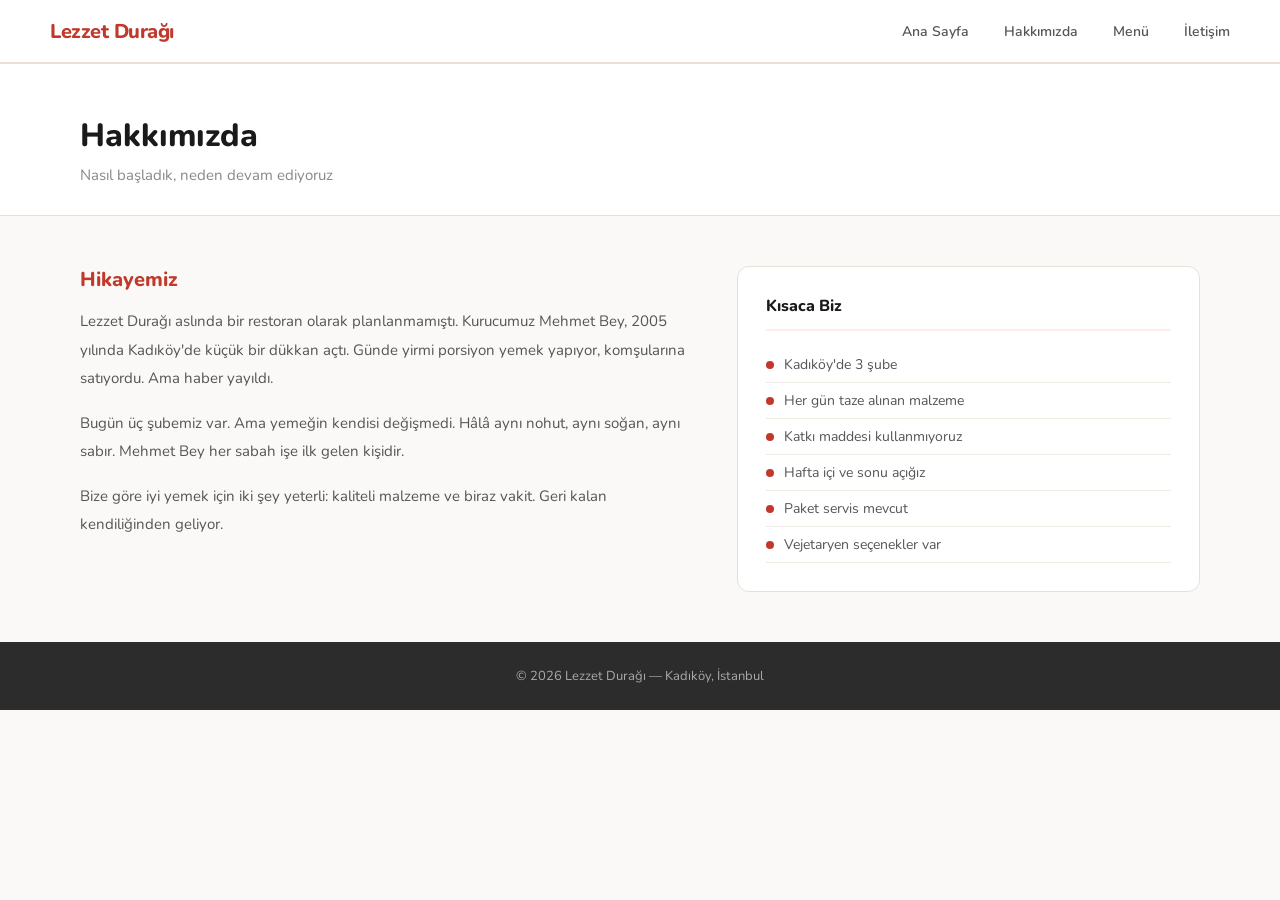
==== hakkimizda.html @ c31fa02e "proje ilk yükleme" ====
<!DOCTYPE html>
<html lang="tr">
<head>
    <meta charset="UTF-8">
    <meta name="viewport" content="width=device-width, initial-scale=1.0">
    <title>Lezzet Durağı — Hakkımızda</title>
    <link rel="stylesheet" href="style.css">
</head>
<body>

    <nav>
        <a href="index.html" class="logo">Lezzet Durağı</a>
        <ul>
            <li><a href="index.html">Ana Sayfa</a></li>
            <li><a href="hakkimizda.html">Hakkımızda</a></li>
            <li><a href="menu.html">Menü</a></li>
            <li><a href="iletisim.html">İletişim</a></li>
        </ul>
    </nav>

    <div class="sayfa-ust">
        <h2>Hakkımızda</h2>
        <p>Nasıl başladık, neden devam ediyoruz</p>
    </div>

    <!-- LAYOUT 3: Sol yazı, sağ bilgi kutusu -->
    <section class="hakkimizda-icerik">
        <div class="hakkimizda-sol">
            <h3>Hikayemiz</h3>
            <p>Lezzet Durağı aslında bir restoran olarak planlanmamıştı. Kurucumuz Mehmet Bey, 2005 yılında Kadıköy'de küçük bir dükkan açtı. Günde yirmi porsiyon yemek yapıyor, komşularına satıyordu. Ama haber yayıldı.</p>
            <p>Bugün üç şubemiz var. Ama yemeğin kendisi değişmedi. Hâlâ aynı nohut, aynı soğan, aynı sabır. Mehmet Bey her sabah işe ilk gelen kişidir.</p>
            <p>Bize göre iyi yemek için iki şey yeterli: kaliteli malzeme ve biraz vakit. Geri kalan kendiliğinden geliyor.</p>
        </div>

        <div class="hakkimizda-sag">
            <h4>Kısaca Biz</h4>
            <ul>
                <li>Kadıköy'de 3 şube</li>
                <li>Her gün taze alınan malzeme</li>
                <li>Katkı maddesi kullanmıyoruz</li>
                <li>Hafta içi ve sonu açığız</li>
                <li>Paket servis mevcut</li>
                <li>Vejetaryen seçenekler var</li>
            </ul>
        </div>
    </section>

    <footer>
        <p>© 2026 Lezzet Durağı — Kadıköy, İstanbul</p>
    </footer>

</body>
</html>
---- style.css ----
@import url('https://fonts.googleapis.com/css2?family=Nunito:wght@400;600;700;800&display=swap');

* {
    margin: 0;
    padding: 0;
    box-sizing: border-box;
}

body {
    font-family: 'Nunito', sans-serif;
    background-color: #faf9f7;
    color: #2c2c2c;
}

/* NAVİGASYON */
nav {
    background-color: #fff;
    border-bottom: 2px solid #e8e0d5;
    padding: 0 50px;
    display: flex;
    justify-content: space-between;
    align-items: center;
    height: 64px;
}

.logo {
    font-size: 20px;
    font-weight: 800;
    color: #c0392b;
    text-decoration: none;
    letter-spacing: -0.5px;
}

nav ul {
    list-style: none;
    display: flex;
    gap: 35px;
}

nav ul li a {
    color: #555;
    text-decoration: none;
    font-size: 14px;
    font-weight: 600;
}

nav ul li a:hover {
    color: #c0392b;
}

/* FOOTER */
footer {
    background-color: #2c2c2c;
    color: #aaa;
    text-align: center;
    padding: 25px;
    font-size: 13px;
}

/* GENEL BUTON */
.btn {
    background-color: #c0392b;
    color: #fff;
    padding: 11px 26px;
    border: none;
    font-family: 'Nunito', sans-serif;
    font-size: 14px;
    font-weight: 700;
    cursor: pointer;
    text-decoration: none;
    display: inline-block;
    border-radius: 6px;
}

.btn:hover {
    background-color: #a93226;
}

/* ===================== */
/*      ANA SAYFA        */
/* ===================== */

.hero {
    display: flex;
    align-items: center;
    gap: 60px;
    padding: 70px 80px;
    background-color: #fff;
    border-bottom: 1px solid #e8e0d5;
}

.hero-yazi {
    flex: 1;
}

.hero-yazi span {
    display: inline-block;
    background-color: #fdecea;
    color: #c0392b;
    font-size: 12px;
    font-weight: 700;
    padding: 4px 12px;
    border-radius: 20px;
    margin-bottom: 18px;
    letter-spacing: 1px;
    text-transform: uppercase;
}

.hero-yazi h1 {
    font-size: 42px;
    font-weight: 800;
    line-height: 1.2;
    margin-bottom: 18px;
    color: #1a1a1a;
}

.hero-yazi p {
    font-size: 16px;
    color: #666;
    line-height: 1.8;
    margin-bottom: 28px;
    max-width: 420px;
}

.hero-gorsel {
    flex: 1;
    background-color: #fdecea;
    border-radius: 16px;
    height: 320px;
    display: flex;
    align-items: center;
    justify-content: center;
    font-size: 100px;
}

/* BİLGİ BANDI */
.bilgi-bandi {
    display: flex;
    background-color: #c0392b;
    color: white;
}

.bilgi-bandi .bilgi-item {
    flex: 1;
    padding: 28px 20px;
    text-align: center;
    border-right: 1px solid rgba(255,255,255,0.2);
}

.bilgi-bandi .bilgi-item:last-child {
    border-right: none;
}

.bilgi-bandi .bilgi-item strong {
    display: block;
    font-size: 22px;
    font-weight: 800;
    margin-bottom: 4px;
}

.bilgi-bandi .bilgi-item span {
    font-size: 13px;
    opacity: 0.85;
}

/* ÖNE ÇIKAN YEMEKLER */
.one-cikan {
    padding: 50px 80px;
    background-color: #faf9f7;
    border-bottom: 1px solid #e8e0d5;
}

.one-cikan-baslik {
    display: flex;
    justify-content: space-between;
    align-items: center;
    margin-bottom: 24px;
}

.one-cikan-baslik h2 {
    font-size: 22px;
    font-weight: 800;
    color: #1a1a1a;
}

.btn-link {
    color: #c0392b;
    text-decoration: none;
    font-size: 14px;
    font-weight: 700;
}

.btn-link:hover {
    text-decoration: underline;
}

.one-yemekler {
    display: flex;
    gap: 16px;
}

.one-yemek {
    flex: 1;
    background-color: #fff;
    border: 1px solid #e8e0d5;
    border-radius: 8px;
    padding: 20px;
}

.one-yemek-ust {
    display: flex;
    justify-content: space-between;
    align-items: center;
    margin-bottom: 8px;
}

.one-yemek-ust h3 {
    font-size: 15px;
    font-weight: 700;
    color: #1a1a1a;
}

.one-yemek-ust span {
    font-size: 15px;
    font-weight: 800;
    color: #c0392b;
}

.one-yemek p {
    font-size: 13px;
    color: #888;
    line-height: 1.6;
}

/* TANITIM */
.tanitim {
    display: flex;
    gap: 60px;
    align-items: center;
    padding: 60px 80px;
    background-color: #fff;
    border-bottom: 1px solid #e8e0d5;
}

.tanitim-yazi {
    flex: 1;
}

.tanitim-yazi h2 {
    font-size: 28px;
    font-weight: 800;
    color: #1a1a1a;
    line-height: 1.3;
    margin-bottom: 18px;
}

.tanitim-yazi p {
    font-size: 15px;
    color: #666;
    line-height: 1.8;
    margin-bottom: 14px;
}

.tanitim-yazi .btn-link {
    display: inline-block;
    margin-top: 6px;
}

.tanitim-alinti {
    flex: 1;
    background-color: #faf9f7;
    border-left: 4px solid #c0392b;
    padding: 30px;
    border-radius: 0 8px 8px 0;
}

.tanitim-alinti blockquote {
    font-size: 17px;
    color: #333;
    line-height: 1.7;
    font-style: italic;
    margin-bottom: 16px;
}

.tanitim-alinti cite {
    font-size: 13px;
    color: #999;
    font-style: normal;
    font-weight: 700;
}

/* REZERVASYON BANDI */
.rezervasyon-bandi {
    display: flex;
    justify-content: space-between;
    align-items: center;
    padding: 30px 80px;
    background-color: #fdecea;
    border-top: 1px solid #e8e0d5;
    border-bottom: 1px solid #e8e0d5;
}

.rezervasyon-bandi strong {
    display: block;
    font-size: 16px;
    font-weight: 800;
    color: #1a1a1a;
    margin-bottom: 4px;
}

.rezervasyon-bandi p {
    font-size: 14px;
    color: #666;
}

/* ===================== */
/*    HAKKIMIZDA          */
/* ===================== */

.sayfa-ust {
    padding: 50px 80px 30px;
    background-color: #fff;
    border-bottom: 1px solid #e8e0d5;
}

.sayfa-ust h2 {
    font-size: 32px;
    font-weight: 800;
    color: #1a1a1a;
    margin-bottom: 8px;
}

.sayfa-ust p {
    color: #888;
    font-size: 15px;
}

.hakkimizda-icerik {
    display: flex;
    gap: 50px;
    padding: 50px 80px;
    align-items: flex-start;
    background-color: #faf9f7;
}

.hakkimizda-sol {
    flex: 3;
}

.hakkimizda-sol h3 {
    font-size: 20px;
    font-weight: 800;
    color: #c0392b;
    margin-bottom: 14px;
}

.hakkimizda-sol p {
    font-size: 15px;
    color: #555;
    line-height: 1.9;
    margin-bottom: 16px;
}

.hakkimizda-sag {
    flex: 2;
    background-color: #fff;
    border: 1px solid #e8e0d5;
    border-radius: 12px;
    padding: 28px;
}

.hakkimizda-sag h4 {
    font-size: 16px;
    font-weight: 800;
    color: #1a1a1a;
    margin-bottom: 16px;
    padding-bottom: 12px;
    border-bottom: 2px solid #fdecea;
}

.hakkimizda-sag ul {
    list-style: none;
}

.hakkimizda-sag ul li {
    font-size: 14px;
    color: #555;
    padding: 8px 0;
    border-bottom: 1px solid #f0ebe4;
    display: flex;
    align-items: center;
    gap: 10px;
}

.hakkimizda-sag ul li::before {
    content: '';
    display: inline-block;
    width: 8px;
    height: 8px;
    background-color: #c0392b;
    border-radius: 50%;
    flex-shrink: 0;
}

/* ===================== */
/*         MENÜ          */
/* ===================== */

.menu-ust {
    display: flex;
    justify-content: space-between;
    align-items: center;
    padding: 40px 80px 20px;
    background-color: #fff;
    border-bottom: 1px solid #e8e0d5;
}

.menu-ust h2 {
    font-size: 32px;
    font-weight: 800;
    color: #1a1a1a;
}

.menu-ust p {
    font-size: 14px;
    color: #888;
}

.menu-icerik {
    padding: 40px 80px;
    background-color: #faf9f7;
}

.menu-kategori {
    margin-bottom: 40px;
}

.menu-kategori h3 {
    font-size: 15px;
    font-weight: 800;
    color: #c0392b;
    text-transform: uppercase;
    letter-spacing: 1px;
    margin-bottom: 16px;
    padding-bottom: 10px;
    border-bottom: 2px solid #fdecea;
}

.menu-satirlar {
    display: flex;
    flex-direction: column;
    gap: 2px;
}

.menu-satir {
    display: flex;
    justify-content: space-between;
    align-items: center;
    background-color: #fff;
    padding: 16px 20px;
    border: 1px solid #e8e0d5;
    border-radius: 8px;
}

.menu-satir:hover {
    border-color: #c0392b;
}

.menu-satir-sol h4 {
    font-size: 15px;
    font-weight: 700;
    color: #1a1a1a;
    margin-bottom: 3px;
}

.menu-satir-sol p {
    font-size: 13px;
    color: #999;
}

.menu-satir-fiyat {
    font-size: 16px;
    font-weight: 800;
    color: #c0392b;
    white-space: nowrap;
}

/* ===================== */
/*      İLETİŞİM         */
/* ===================== */

.iletisim-icerik {
    display: flex;
    gap: 40px;
    padding: 50px 80px;
    background-color: #faf9f7;
    align-items: flex-start;
}

.iletisim-form {
    flex: 2;
    background-color: #fff;
    border: 1px solid #e8e0d5;
    border-radius: 12px;
    padding: 36px;
}

.iletisim-form h3 {
    font-size: 20px;
    font-weight: 800;
    margin-bottom: 24px;
    color: #1a1a1a;
}

.form-grup {
    display: flex;
    gap: 16px;
}

.form-grup > div {
    flex: 1;
}

.iletisim-form label {
    display: block;
    font-size: 13px;
    font-weight: 700;
    color: #444;
    margin-bottom: 6px;
}

.iletisim-form input,
.iletisim-form textarea,
.iletisim-form select {
    width: 100%;
    padding: 10px 14px;
    margin-bottom: 16px;
    border: 1px solid #ddd;
    border-radius: 6px;
    font-family: 'Nunito', sans-serif;
    font-size: 14px;
    color: #333;
    background-color: #faf9f7;
}

.iletisim-form input:focus,
.iletisim-form textarea:focus,
.iletisim-form select:focus {
    outline: none;
    border-color: #c0392b;
    background-color: #fff;
}

.iletisim-form textarea {
    height: 110px;
    resize: vertical;
}

.iletisim-bilgiler {
    flex: 1;
    display: flex;
    flex-direction: column;
    gap: 16px;
}

.bilgi-satir {
    background-color: #fff;
    border: 1px solid #e8e0d5;
    border-radius: 10px;
    padding: 20px;
}

.bilgi-satir strong {
    display: block;
    font-size: 13px;
    font-weight: 800;
    color: #c0392b;
    margin-bottom: 6px;
    text-transform: uppercase;
    letter-spacing: 0.5px;
}

.bilgi-satir p {
    font-size: 14px;
    color: #555;
    line-height: 1.7;
}
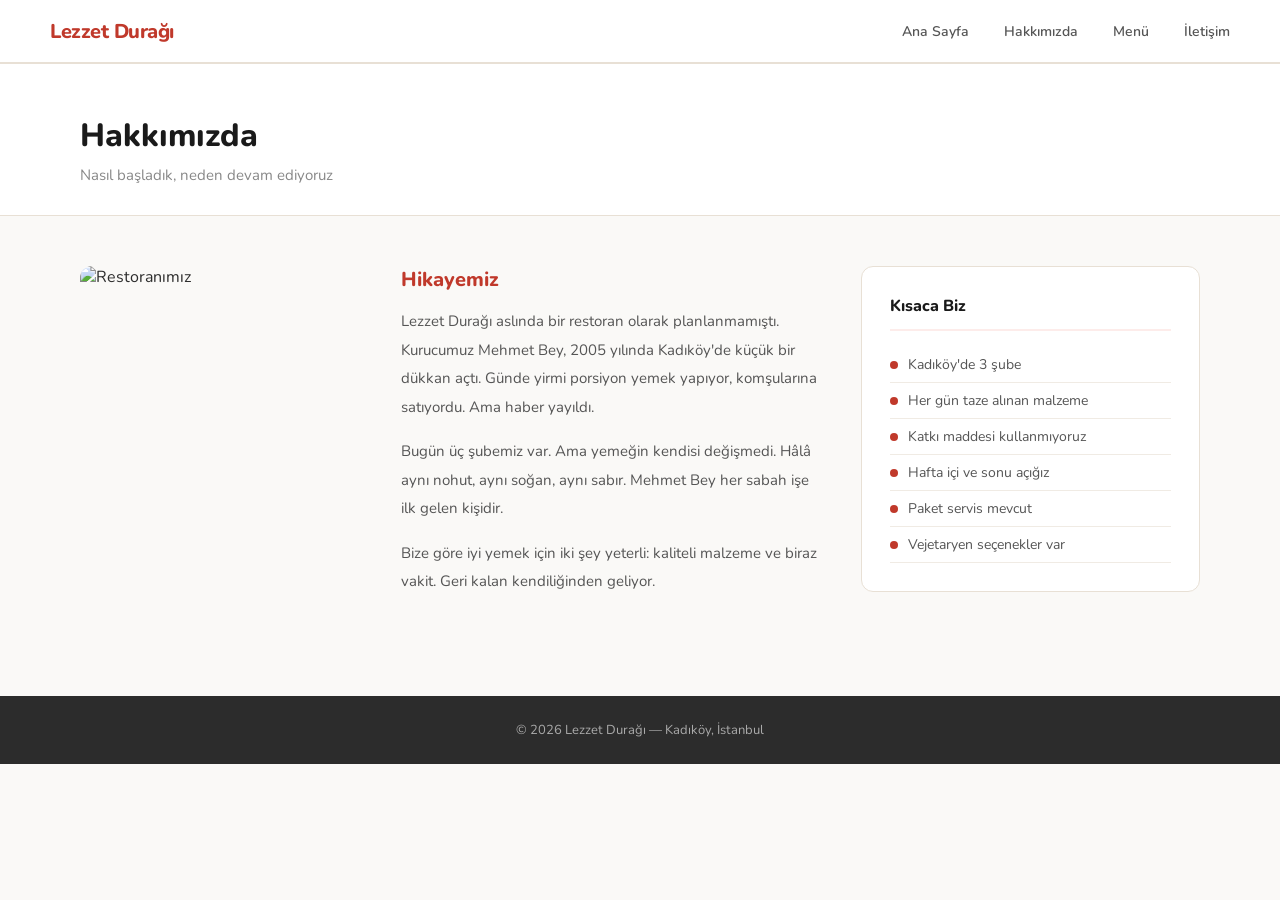
==== commit d204042f: "proje eksikleri giderildi" ====
--- a/hakkimizda.html
+++ b/hakkimizda.html
@@ -23,8 +23,12 @@
         <p>Nasıl başladık, neden devam ediyoruz</p>
     </div>
 
-    <!-- LAYOUT 3: Sol yazı, sağ bilgi kutusu -->
     <section class="hakkimizda-icerik">
+
+        <div class="hakkimizda-foto">
+            <img src="https://images.unsplash.com/photo-1555396273-367ea4eb4db5?auto=format&fit=crop&w=800&q=80" alt="Restoranımız">
+        </div>
+
         <div class="hakkimizda-sol">
             <h3>Hikayemiz</h3>
             <p>Lezzet Durağı aslında bir restoran olarak planlanmamıştı. Kurucumuz Mehmet Bey, 2005 yılında Kadıköy'de küçük bir dükkan açtı. Günde yirmi porsiyon yemek yapıyor, komşularına satıyordu. Ama haber yayıldı.</p>
@@ -43,6 +47,7 @@
                 <li>Vejetaryen seçenekler var</li>
             </ul>
         </div>
+
     </section>
 
     <footer>
--- a/style.css
+++ b/style.css
@@ -12,7 +12,6 @@
     color: #2c2c2c;
 }
 
-/* NAVİGASYON */
 nav {
     background-color: #fff;
     border-bottom: 2px solid #e8e0d5;
@@ -48,7 +47,6 @@
     color: #c0392b;
 }
 
-/* FOOTER */
 footer {
     background-color: #2c2c2c;
     color: #aaa;
@@ -57,7 +55,6 @@
     font-size: 13px;
 }
 
-/* GENEL BUTON */
 .btn {
     background-color: #c0392b;
     color: #fff;
@@ -76,10 +73,6 @@
     background-color: #a93226;
 }
 
-/* ===================== */
-/*      ANA SAYFA        */
-/* ===================== */
-
 .hero {
     display: flex;
     align-items: center;
@@ -124,16 +117,17 @@
 
 .hero-gorsel {
     flex: 1;
-    background-color: #fdecea;
     border-radius: 16px;
-    height: 320px;
-    display: flex;
-    align-items: center;
-    justify-content: center;
-    font-size: 100px;
-}
-
-/* BİLGİ BANDI */
+    height: 380px;
+    overflow: hidden;
+}
+
+.hero-gorsel img {
+    width: 100%;
+    height: 100%;
+    object-fit: cover;
+}
+
 .bilgi-bandi {
     display: flex;
     background-color: #c0392b;
@@ -163,7 +157,16 @@
     opacity: 0.85;
 }
 
-/* ÖNE ÇIKAN YEMEKLER */
+.foto-serit {
+    display: flex;
+    height: 240px;
+}
+
+.foto-serit img {
+    flex: 1;
+    object-fit: cover;
+}
+
 .one-cikan {
     padding: 50px 80px;
     background-color: #faf9f7;
@@ -232,7 +235,6 @@
     line-height: 1.6;
 }
 
-/* TANITIM */
 .tanitim {
     display: flex;
     gap: 60px;
@@ -289,7 +291,6 @@
     font-weight: 700;
 }
 
-/* REZERVASYON BANDI */
 .rezervasyon-bandi {
     display: flex;
     justify-content: space-between;
@@ -313,10 +314,6 @@
     color: #666;
 }
 
-/* ===================== */
-/*    HAKKIMIZDA          */
-/* ===================== */
-
 .sayfa-ust {
     padding: 50px 80px 30px;
     background-color: #fff;
@@ -337,10 +334,23 @@
 
 .hakkimizda-icerik {
     display: flex;
-    gap: 50px;
+    gap: 40px;
     padding: 50px 80px;
     align-items: flex-start;
     background-color: #faf9f7;
+}
+
+.hakkimizda-foto {
+    flex: 2;
+    height: 380px;
+    border-radius: 12px;
+    overflow: hidden;
+}
+
+.hakkimizda-foto img {
+    width: 100%;
+    height: 100%;
+    object-fit: cover;
 }
 
 .hakkimizda-sol {
@@ -402,10 +412,6 @@
     flex-shrink: 0;
 }
 
-/* ===================== */
-/*         MENÜ          */
-/* ===================== */
-
 .menu-ust {
     display: flex;
     justify-content: space-between;
@@ -484,10 +490,6 @@
     color: #c0392b;
     white-space: nowrap;
 }
-
-/* ===================== */
-/*      İLETİŞİM         */
-/* ===================== */
 
 .iletisim-icerik {
     display: flex;
